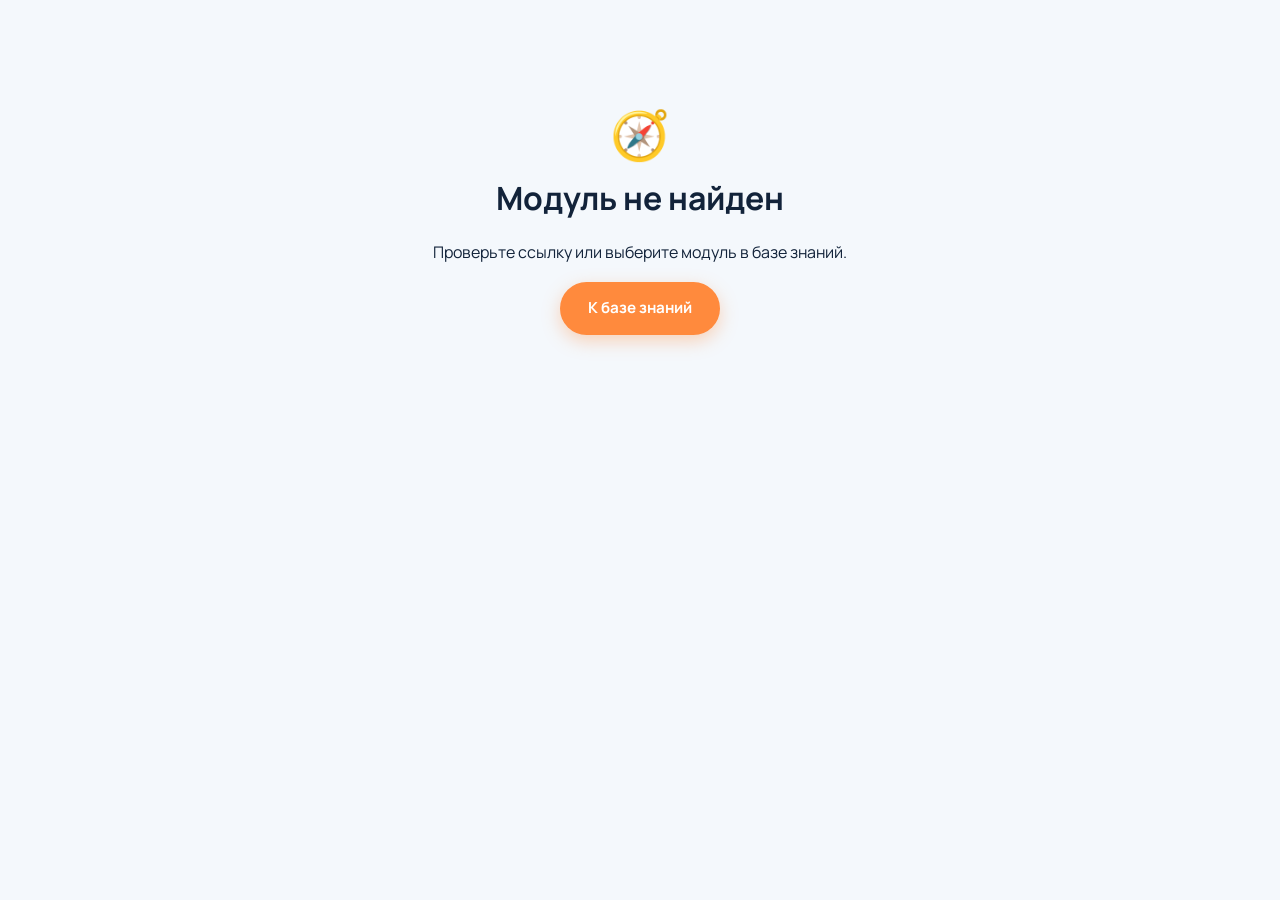
==== module.html @ a3aee99c "Страницы модулей: подробный материал + тесты самопроверки - Новая страница module.html — полный мате" ====
<!DOCTYPE html>
<html lang="ru">
<head>
  <meta charset="UTF-8" />
  <meta name="viewport" content="width=device-width, initial-scale=1.0" />
  <title>Модуль — SeaGuide</title>
  <link rel="icon" href="data:image/svg+xml,<svg xmlns='http://www.w3.org/2000/svg' viewBox='0 0 100 100'><text y='.9em' font-size='90'>⚓</text></svg>" />
  <link rel="preconnect" href="https://fonts.googleapis.com" />
  <link rel="preconnect" href="https://fonts.gstatic.com" crossorigin />
  <link href="https://fonts.googleapis.com/css2?family=Manrope:wght@400;500;600;700;800&display=swap" rel="stylesheet" />
  <link rel="stylesheet" href="css/style.css" />
</head>
<body class="page-module">

  <header class="site-header">
    <div class="container header-inner">
      <a class="logo" href="index.html" aria-label="SeaGuide — на главную">
        <span class="logo-mark">⚓</span>
        <span class="logo-text">Sea<span>Guide</span></span>
      </a>
      <a class="back-link" href="index.html#knowledge">← Все модули</a>
    </div>
  </header>

  <!-- ШАПКА МОДУЛЯ -->
  <section class="mod-hero" id="modHero">
    <div class="container">
      <nav class="crumbs" id="crumbs" aria-label="Хлебные крошки"></nav>
      <div class="mod-hero-inner">
        <span class="mod-hero-icon" id="modIcon" aria-hidden="true"></span>
        <div>
          <div class="mod-badges" id="modBadges"></div>
          <h1 id="modTitle"></h1>
          <p class="mod-goal" id="modGoal"></p>
          <p class="mod-desc" id="modDesc"></p>
        </div>
      </div>
    </div>
  </section>

  <!-- ТЕЛО -->
  <main class="container mod-main" id="modMain">
    <div class="dev-banner" id="devBanner" hidden>
      🚧 Полный материал по этому модулю готовится. Ниже — краткая версия.
      Краткий обзор всегда доступен в карточке модуля в <a href="index.html#knowledge">базе знаний</a>.
    </div>
    <div class="mod-content" id="modContent"></div>

    <!-- ТЕСТ САМОПРОВЕРКИ -->
    <section class="quiz" id="quizWrap" hidden>
      <div class="quiz-head">
        <h2>Проверьте себя</h2>
        <p>Ответьте на вопросы и сравните с правильными. Разбор — под каждым вопросом.</p>
      </div>
      <div id="quizBox"></div>
      <div class="quiz-result" id="quizResult" hidden>
        <span id="quizScore"></span>
        <button class="btn btn-primary" id="quizRetry">Пройти ещё раз</button>
      </div>
    </section>
  </main>

  <footer class="site-footer">
    <div class="container footer-inner">
      <p>© 2026 SeaGuide. Учись. Расти. Иди по курсу к цели.</p>
      <a href="index.html#knowledge">← Вернуться к базе знаний</a>
    </div>
  </footer>

  <script src="js/data.js"></script>
  <script src="js/module.js"></script>
</body>
</html>
---- css/style.css ----
/* =========================================================
   SeaGuide — образовательный портал для моряков
   ========================================================= */

:root {
  /* палитра: глубокий океан + акцент "маяк" */
  --ocean-950: #061426;
  --ocean-900: #0a1f38;
  --ocean-800: #10304f;
  --ocean-700: #17436b;
  --ocean-600: #215a8a;
  --ocean-100: #dcebf7;
  --bg: #f4f8fc;
  --bg-alt: #e9f1f9;
  --card: #ffffff;
  --ink: #12233a;
  --ink-soft: #4a617c;
  --line: #d4e2ef;
  --accent: #ff8a3d;
  --accent-dark: #e96f1b;
  --teal: #0e9aa7;
  --shadow-sm: 0 2px 8px rgba(10, 31, 56, 0.06);
  --shadow-md: 0 8px 28px rgba(10, 31, 56, 0.10);
  --radius: 14px;
  --radius-lg: 20px;
}

* { margin: 0; padding: 0; box-sizing: border-box; }

html { scroll-behavior: smooth; }

body {
  font-family: "Manrope", system-ui, -apple-system, "Segoe UI", sans-serif;
  color: var(--ink);
  background: var(--bg);
  line-height: 1.6;
  -webkit-font-smoothing: antialiased;
}

.container {
  width: min(1140px, 92%);
  margin-inline: auto;
}

/* ---------- кнопки ---------- */
.btn {
  display: inline-block;
  padding: 0.8rem 1.6rem;
  border-radius: 999px;
  font-weight: 700;
  font-size: 0.95rem;
  text-decoration: none;
  border: 2px solid transparent;
  cursor: pointer;
  transition: transform 0.15s ease, box-shadow 0.15s ease, background 0.15s ease;
}
.btn:active { transform: scale(0.97); }
.btn-primary {
  background: var(--accent);
  color: #fff;
  box-shadow: 0 6px 18px rgba(255, 138, 61, 0.35);
}
.btn-primary:hover { background: var(--accent-dark); }
.btn-ghost {
  border-color: rgba(255, 255, 255, 0.5);
  color: #fff;
}
.btn-ghost:hover { background: rgba(255, 255, 255, 0.12); }

/* ---------- шапка ---------- */
.site-header {
  position: sticky;
  top: 0;
  z-index: 50;
  background: rgba(6, 20, 38, 0.92);
  backdrop-filter: blur(10px);
  border-bottom: 1px solid rgba(255, 255, 255, 0.08);
}
.header-inner {
  display: flex;
  align-items: center;
  justify-content: space-between;
  gap: 1rem;
  padding: 0.8rem 0;
}
.logo {
  display: inline-flex;
  align-items: center;
  gap: 0.55rem;
  text-decoration: none;
  color: #fff;
  font-weight: 800;
  font-size: 1.25rem;
  letter-spacing: 0.02em;
}
.logo-mark {
  font-size: 1.5rem;
  filter: drop-shadow(0 2px 4px rgba(0,0,0,0.4));
}
.logo-text span { color: var(--accent); }

.main-nav { display: flex; gap: 1.6rem; }
.main-nav a {
  color: rgba(255, 255, 255, 0.85);
  text-decoration: none;
  font-weight: 600;
  font-size: 0.95rem;
  transition: color 0.15s;
}
.main-nav a:hover { color: var(--accent); }

.nav-toggle {
  display: none;
  flex-direction: column;
  gap: 5px;
  background: none;
  border: 0;
  cursor: pointer;
  padding: 6px;
}
.nav-toggle span {
  width: 24px; height: 2px;
  background: #fff;
  border-radius: 2px;
  transition: transform 0.25s, opacity 0.25s;
}
.nav-toggle[aria-expanded="true"] span:nth-child(1) { transform: translateY(7px) rotate(45deg); }
.nav-toggle[aria-expanded="true"] span:nth-child(2) { opacity: 0; }
.nav-toggle[aria-expanded="true"] span:nth-child(3) { transform: translateY(-7px) rotate(-45deg); }

/* ---------- hero ---------- */
.hero {
  position: relative;
  background:
    radial-gradient(1000px 500px at 85% -10%, rgba(33, 90, 138, 0.55), transparent 60%),
    linear-gradient(160deg, var(--ocean-950) 0%, var(--ocean-900) 55%, var(--ocean-800) 100%);
  color: #fff;
  padding: 6.5rem 0 7.5rem;
  overflow: hidden;
}
.hero-eyebrow {
  text-transform: uppercase;
  letter-spacing: 0.14em;
  font-size: 0.8rem;
  font-weight: 700;
  color: var(--accent);
  margin-bottom: 1rem;
}
.hero h1 {
  font-size: clamp(2.2rem, 5vw, 3.6rem);
  line-height: 1.12;
  font-weight: 800;
  max-width: 16ch;
}
.hero h1 .accent { color: var(--accent); }
.hero-lead {
  margin-top: 1.3rem;
  max-width: 56ch;
  font-size: 1.08rem;
  color: rgba(255, 255, 255, 0.82);
}
.hero-actions {
  margin-top: 2.2rem;
  display: flex;
  gap: 1rem;
  flex-wrap: wrap;
}
.hero-stats {
  margin-top: 3.5rem;
  display: flex;
  gap: 3rem;
  flex-wrap: wrap;
}
.stat { display: flex; flex-direction: column; }
.stat-num {
  font-size: 2.4rem;
  font-weight: 800;
  color: var(--accent);
}
.stat-label {
  text-transform: uppercase;
  letter-spacing: 0.08em;
  font-size: 0.78rem;
  color: rgba(255, 255, 255, 0.65);
}
.hero-wave {
  position: absolute;
  left: 0; right: 0; bottom: -1px;
  width: 100%;
  height: 90px;
}
.hero-wave path { fill: var(--bg); }

/* ---------- секции ---------- */
.section { padding: 5rem 0; }
.section-alt { background: var(--bg-alt); }
.section-head {
  max-width: 70ch;
  margin-bottom: 2.5rem;
}
.section-head h2 {
  font-size: clamp(1.7rem, 3.4vw, 2.4rem);
  font-weight: 800;
  line-height: 1.2;
}
.section-head p { margin-top: 0.7rem; color: var(--ink-soft); }

/* ---------- карточки профессий ---------- */
.profession-grid {
  display: grid;
  grid-template-columns: repeat(auto-fit, minmax(240px, 1fr));
  gap: 1.25rem;
}
.profession-card {
  position: relative;
  display: flex;
  flex-direction: column;
  gap: 0.6rem;
  background: var(--card);
  border: 2px solid var(--line);
  border-radius: var(--radius-lg);
  padding: 1.6rem;
  cursor: pointer;
  text-align: left;
  font: inherit;
  color: inherit;
  box-shadow: var(--shadow-sm);
  transition: transform 0.18s ease, border-color 0.18s ease, box-shadow 0.18s ease;
}
.profession-card:hover {
  transform: translateY(-4px);
  box-shadow: var(--shadow-md);
  border-color: var(--ocean-600);
}
.profession-card.is-selected {
  border-color: var(--accent);
  box-shadow: 0 0 0 3px rgba(255, 138, 61, 0.25), var(--shadow-md);
}
.profession-icon {
  width: 54px; height: 54px;
  display: grid;
  place-items: center;
  font-size: 1.8rem;
  border-radius: 14px;
  background: var(--ocean-100);
}
.profession-card h3 { font-size: 1.15rem; font-weight: 800; }
.profession-card p { color: var(--ink-soft); font-size: 0.92rem; }
.profession-tag {
  margin-top: auto;
  display: inline-flex;
  align-items: center;
  gap: 0.4rem;
  font-size: 0.8rem;
  font-weight: 700;
  color: var(--ocean-700);
  padding-top: 0.6rem;
}
.profession-tag .check {
  width: 18px; height: 18px;
  border-radius: 50%;
  background: var(--accent);
  color: #fff;
  display: grid;
  place-items: center;
  font-size: 0.7rem;
  opacity: 0;
  transform: scale(0.5);
  transition: opacity 0.15s, transform 0.15s;
}
.profession-card.is-selected .check { opacity: 1; transform: scale(1); }
.profession-card.is-selected .profession-tag { color: var(--accent-dark); }

/* ---------- фильтры ---------- */
.filters {
  display: flex;
  flex-wrap: wrap;
  gap: 1rem;
  align-items: center;
  margin-bottom: 1.2rem;
}
.pill-group { display: flex; gap: 0.4rem; flex-wrap: wrap; }
.pill {
  border: 1.5px solid var(--line);
  background: var(--card);
  color: var(--ink-soft);
  padding: 0.45rem 1rem;
  border-radius: 999px;
  font: inherit;
  font-size: 0.88rem;
  font-weight: 600;
  cursor: pointer;
  transition: all 0.15s;
}
.pill:hover { border-color: var(--ocean-600); color: var(--ocean-700); }
.pill.is-active {
  background: var(--ocean-800);
  border-color: var(--ocean-800);
  color: #fff;
}
.search-wrap { flex: 1; min-width: 220px; }
.search-input {
  width: 100%;
  padding: 0.7rem 1.1rem;
  border: 1.5px solid var(--line);
  border-radius: 999px;
  font: inherit;
  font-size: 0.95rem;
  background: var(--card);
  transition: border-color 0.15s, box-shadow 0.15s;
}
.search-input:focus {
  outline: none;
  border-color: var(--ocean-600);
  box-shadow: 0 0 0 3px rgba(33, 90, 138, 0.15);
}
.result-count {
  color: var(--ink-soft);
  font-size: 0.9rem;
  margin-bottom: 1.2rem;
  min-height: 1.3em;
}

/* ---------- сетка модулей ---------- */
.module-grid {
  display: grid;
  grid-template-columns: repeat(auto-fill, minmax(290px, 1fr));
  gap: 1.25rem;
}
.module-card {
  display: flex;
  flex-direction: column;
  gap: 0.7rem;
  background: var(--card);
  border: 1px solid var(--line);
  border-radius: var(--radius-lg);
  padding: 1.4rem;
  cursor: pointer;
  text-align: left;
  font: inherit;
  color: inherit;
  box-shadow: var(--shadow-sm);
  transition: transform 0.18s ease, box-shadow 0.18s ease, border-color 0.18s;
}
.module-card:hover {
  transform: translateY(-4px);
  box-shadow: var(--shadow-md);
  border-color: var(--ocean-600);
}
.module-top {
  display: flex;
  justify-content: space-between;
  align-items: flex-start;
  gap: 0.8rem;
}
.module-icon { font-size: 2rem; }
.module-meta { display: flex; gap: 0.4rem; flex-wrap: wrap; justify-content: flex-end; }
.badge {
  font-size: 0.72rem;
  font-weight: 700;
  padding: 0.22rem 0.65rem;
  border-radius: 999px;
  white-space: nowrap;
}
.badge-prof { background: var(--ocean-100); color: var(--ocean-700); }
.badge-level-basic { background: #e3f4ec; color: #14683e; }
.badge-level-mid { background: #fdf1de; color: #8a5a12; }
.badge-level-advanced { background: #fde4e0; color: #a33421; }
.module-card h3 { font-size: 1.08rem; font-weight: 800; line-height: 1.3; }
.module-card p { color: var(--ink-soft); font-size: 0.9rem; }
.module-topics-preview {
  display: flex;
  flex-wrap: wrap;
  gap: 0.35rem;
}
.module-topics-preview span {
  font-size: 0.75rem;
  color: var(--ink-soft);
  background: var(--bg-alt);
  border-radius: 999px;
  padding: 0.2rem 0.65rem;
}
.module-topics-preview span.more {
  background: transparent;
  border: 1px dashed var(--line);
  font-weight: 600;
}
.module-open {
  margin-top: auto;
  padding-top: 0.4rem;
  font-size: 0.85rem;
  font-weight: 700;
  color: var(--accent-dark);
}

/* ---------- пустое состояние ---------- */
.empty-state {
  text-align: center;
  padding: 3.5rem 1rem;
  background: var(--card);
  border: 1.5px dashed var(--line);
  border-radius: var(--radius-lg);
}
.empty-icon { font-size: 3rem; display: block; margin-bottom: 1rem; }
.empty-state h3 { font-size: 1.2rem; margin-bottom: 0.4rem; }
.empty-state p { color: var(--ink-soft); margin-bottom: 1.4rem; }

/* ---------- аудитория ---------- */
.audience-grid {
  display: grid;
  grid-template-columns: repeat(auto-fit, minmax(260px, 1fr));
  gap: 1.25rem;
}
.audience-card {
  background: var(--card);
  border: 1px solid var(--line);
  border-radius: var(--radius-lg);
  padding: 1.8rem;
  box-shadow: var(--shadow-sm);
}
.audience-icon {
  width: 56px; height: 56px;
  display: grid;
  place-items: center;
  font-size: 1.9rem;
  border-radius: 50%;
  background: var(--ocean-100);
  margin-bottom: 1rem;
}
.audience-card h3 { font-size: 1.2rem; font-weight: 800; margin-bottom: 0.5rem; }
.audience-card p { color: var(--ink-soft); font-size: 0.94rem; }

/* ---------- о портале ---------- */
.about-grid {
  display: grid;
  grid-template-columns: 1.1fr 1fr;
  gap: 3rem;
  align-items: start;
}
.about-grid h2 { font-size: clamp(1.7rem, 3vw, 2.2rem); font-weight: 800; margin-bottom: 1rem; }
.about-grid > div > p { color: var(--ink-soft); margin-bottom: 1rem; }
.feature-list {
  list-style: none;
  display: grid;
  gap: 0.9rem;
}
.feature-list li {
  position: relative;
  padding: 0.9rem 1rem 0.9rem 2.6rem;
  background: var(--card);
  border: 1px solid var(--line);
  border-radius: var(--radius);
  font-size: 0.95rem;
  box-shadow: var(--shadow-sm);
}
.feature-list li::before {
  content: "⚓";
  position: absolute;
  left: 0.9rem;
  top: 50%;
  transform: translateY(-50%);
  font-size: 1.1rem;
}
.feature-list strong { color: var(--ocean-800); }

/* ---------- подвал ---------- */
.site-footer {
  background: var(--ocean-950);
  color: rgba(255, 255, 255, 0.7);
  padding: 2.5rem 0;
}
.footer-inner {
  display: flex;
  flex-direction: column;
  align-items: center;
  gap: 1rem;
  text-align: center;
  font-size: 0.9rem;
}

/* ---------- модальное окно ---------- */
.modal { position: fixed; inset: 0; z-index: 100; display: grid; place-items: center; padding: 1rem; }
.modal[hidden] { display: none; }
.modal-backdrop {
  position: absolute;
  inset: 0;
  background: rgba(6, 20, 38, 0.6);
  backdrop-filter: blur(4px);
}
.modal-card {
  position: relative;
  width: min(620px, 100%);
  max-height: 85vh;
  overflow-y: auto;
  background: var(--card);
  border-radius: var(--radius-lg);
  padding: 2rem;
  box-shadow: 0 24px 60px rgba(6, 20, 38, 0.35);
  animation: modalIn 0.22s ease;
}
@keyframes modalIn {
  from { opacity: 0; transform: translateY(14px) scale(0.98); }
  to { opacity: 1; transform: none; }
}
.modal-close {
  position: absolute;
  top: 0.9rem; right: 1.1rem;
  background: none;
  border: 0;
  font-size: 1.9rem;
  line-height: 1;
  color: var(--ink-soft);
  cursor: pointer;
}
.modal-close:hover { color: var(--ink); }
.modal-badges { display: flex; gap: 0.4rem; flex-wrap: wrap; margin-bottom: 0.9rem; }
.modal-card h3 { font-size: 1.4rem; font-weight: 800; margin-bottom: 0.6rem; }
.modal-desc { color: var(--ink-soft); margin-bottom: 1.2rem; }
/* ---------- учебный контент модуля ---------- */
.modal-content { margin-top: 0.4rem; }
.mod-sec { margin-bottom: 1.4rem; }
.mod-sec h4 {
  font-size: 1.02rem;
  font-weight: 800;
  color: var(--ocean-800);
  margin-bottom: 0.5rem;
}
.mod-sec p { font-size: 0.95rem; color: var(--ink-soft); margin-bottom: 0.5rem; }
.mod-sec ul { list-style: none; display: grid; gap: 0.45rem; }
.mod-sec li {
  position: relative;
  padding-left: 1.5rem;
  font-size: 0.93rem;
  color: var(--ink-soft);
}
.mod-sec li::before {
  content: "▸";
  position: absolute;
  left: 0.25rem;
  color: var(--accent);
  font-weight: 800;
}
.mod-tip {
  display: flex;
  gap: 0.6rem;
  align-items: flex-start;
  background: #fff7ef;
  border: 1px solid #ffd9b8;
  border-radius: var(--radius);
  padding: 0.8rem 1rem;
  margin-top: 0.6rem;
}
.mod-tip span { font-size: 1.1rem; line-height: 1.4; }
.mod-tip p { font-size: 0.9rem; color: #7a4a17; margin: 0; }

/* ---------- базовые курсы ---------- */
.courses-tabs { display: flex; gap: 0.5rem; margin-bottom: 1.2rem; }
.courses-tab {
  border: 1.5px solid var(--line);
  background: var(--card);
  color: var(--ink-soft);
  padding: 0.55rem 1.3rem;
  border-radius: 999px;
  font: inherit;
  font-size: 0.95rem;
  font-weight: 700;
  cursor: pointer;
  transition: all 0.15s;
}
.courses-tab:hover { border-color: var(--ocean-600); color: var(--ocean-700); }
.courses-tab.is-active {
  background: var(--accent);
  border-color: var(--accent);
  color: #fff;
  box-shadow: 0 4px 14px rgba(255, 138, 61, 0.3);
}
.courses-intro {
  color: var(--ink-soft);
  max-width: 70ch;
  margin-bottom: 1.6rem;
}
.course-step {
  display: flex;
  gap: 1rem;
  align-items: flex-start;
  background: var(--card);
  border: 1px solid var(--line);
  border-radius: var(--radius-lg);
  padding: 1.1rem 1.3rem;
  margin-bottom: 0.8rem;
  cursor: pointer;
  text-align: left;
  font: inherit;
  color: inherit;
  width: 100%;
  transition: transform 0.15s ease, border-color 0.15s, box-shadow 0.15s;
}
.course-step:hover {
  transform: translateX(4px);
  border-color: var(--ocean-600);
  box-shadow: var(--shadow-sm);
}
.course-num {
  flex-shrink: 0;
  width: 38px; height: 38px;
  display: grid;
  place-items: center;
  border-radius: 50%;
  background: var(--ocean-800);
  color: #fff;
  font-weight: 800;
}
.course-step:hover .course-num { background: var(--accent); }
.course-body { flex: 1; }
.course-body h3 { font-size: 1.02rem; font-weight: 800; }
.course-body p { color: var(--ink-soft); font-size: 0.88rem; }
.course-go {
  flex-shrink: 0;
  align-self: center;
  font-size: 1.3rem;
  color: var(--accent-dark);
  font-weight: 800;
}

/* ---------- страница модуля ---------- */
.back-link {
  color: rgba(255, 255, 255, 0.8);
  text-decoration: none;
  font-weight: 700;
  font-size: 0.92rem;
  transition: color 0.15s;
}
.back-link:hover { color: var(--accent); }

.mod-hero {
  background:
    radial-gradient(800px 400px at 90% -20%, rgba(33, 90, 138, 0.5), transparent 60%),
    linear-gradient(160deg, var(--ocean-950) 0%, var(--ocean-900) 100%);
  color: #fff;
  padding: 2.2rem 0 2.8rem;
}
.crumbs {
  display: flex;
  flex-wrap: wrap;
  gap: 0.5rem;
  font-size: 0.85rem;
  color: rgba(255, 255, 255, 0.55);
  margin-bottom: 1.6rem;
}
.crumbs a { color: rgba(255, 255, 255, 0.75); text-decoration: none; }
.crumbs a:hover { color: var(--accent); }
.crumbs .crumb-current { color: #fff; font-weight: 600; }

.mod-hero-inner {
  display: flex;
  gap: 1.4rem;
  align-items: flex-start;
}
.mod-hero-icon {
  flex-shrink: 0;
  width: 72px; height: 72px;
  display: grid;
  place-items: center;
  font-size: 2.4rem;
  border-radius: 18px;
  background: rgba(255, 255, 255, 0.1);
  border: 1px solid rgba(255, 255, 255, 0.15);
}
.mod-hero-inner h1 {
  font-size: clamp(1.6rem, 4vw, 2.4rem);
  font-weight: 800;
  line-height: 1.15;
  margin: 0.5rem 0 0.4rem;
}
.mod-goal {
  color: var(--accent);
  font-weight: 700;
  font-size: 0.98rem;
  margin-bottom: 0.4rem;
}
.mod-hero .mod-desc {
  color: rgba(255, 255, 255, 0.75);
  max-width: 70ch;
}
.mod-hero .mod-badges { margin-bottom: 0; }

.mod-main { padding: 2.5rem 0 4rem; }

.dev-banner {
  background: #fff7ef;
  border: 1.5px solid #ffd9b8;
  border-radius: var(--radius);
  padding: 1rem 1.3rem;
  margin-bottom: 1.8rem;
  font-size: 0.95rem;
  color: #7a4a17;
}
.dev-banner a { color: var(--accent-dark); font-weight: 700; }

/* контент модуля (страница) */
.page-module .mod-sec {
  margin-bottom: 2rem;
  scroll-margin-top: 90px;
}
.page-module .mod-sec h3 {
  font-size: 1.3rem;
  font-weight: 800;
  color: var(--ocean-800);
  margin-bottom: 0.7rem;
  padding-bottom: 0.4rem;
  border-bottom: 2px solid var(--line);
}
.page-module .mod-sec p { font-size: 1rem; color: var(--ink-soft); margin-bottom: 0.7rem; }
.page-module .mod-sec li { font-size: 0.98rem; }
.page-module .mod-tip {
  background: var(--ocean-100);
  border-color: #b7d4ea;
}
.page-module .mod-tip p { color: var(--ocean-800); }

/* ---------- тест самопроверки ---------- */
.quiz {
  margin-top: 3rem;
  padding-top: 2rem;
  border-top: 2px dashed var(--line);
}
.quiz-head h2 { font-size: 1.5rem; font-weight: 800; margin-bottom: 0.3rem; }
.quiz-head p { color: var(--ink-soft); margin-bottom: 1.4rem; }
.quiz-q {
  background: var(--card);
  border: 1.5px solid var(--line);
  border-radius: var(--radius-lg);
  padding: 1.3rem;
  margin-bottom: 1rem;
}
.quiz-q-text { font-weight: 700; margin-bottom: 0.9rem; display: flex; gap: 0.6rem; }
.quiz-num {
  flex-shrink: 0;
  width: 26px; height: 26px;
  display: grid;
  place-items: center;
  border-radius: 50%;
  background: var(--ocean-800);
  color: #fff;
  font-size: 0.85rem;
}
.quiz-opts { display: grid; gap: 0.5rem; }
.quiz-opt {
  display: flex;
  gap: 0.6rem;
  align-items: flex-start;
  border: 1.5px solid var(--line);
  border-radius: var(--radius);
  padding: 0.65rem 0.9rem;
  cursor: pointer;
  transition: border-color 0.15s, background 0.15s;
}
.quiz-opt:hover { border-color: var(--ocean-600); }
.quiz-opt input { margin-top: 0.25rem; accent-color: var(--accent); }
.quiz-opt-text { font-size: 0.95rem; color: var(--ink-soft); }
.quiz-opt-correct {
  border-color: #14683e;
  background: #e3f4ec;
}
.quiz-opt-correct .quiz-opt-text { color: #14683e; font-weight: 600; }
.quiz-opt-wrong {
  border-color: #a33421;
  background: #fde4e0;
}
.quiz-opt-wrong .quiz-opt-text { color: #a33421; }
.quiz-q-unanswered { border-color: #d9a441; background: #fdf6e7; }
.quiz-explain {
  display: flex;
  gap: 0.5rem;
  margin-top: 0.8rem;
  font-size: 0.9rem;
  color: var(--ink-soft);
  background: var(--bg-alt);
  border-radius: var(--radius);
  padding: 0.7rem 0.9rem;
}
.quiz-mark { font-size: 1rem; }
#quizCheck { margin-top: 0.5rem; }
.quiz-result {
  margin-top: 1.2rem;
  display: flex;
  flex-wrap: wrap;
  align-items: center;
  gap: 1.2rem;
  background: var(--card);
  border: 2px solid var(--ocean-800);
  border-radius: var(--radius-lg);
  padding: 1.2rem 1.5rem;
}
.quiz-result strong { font-size: 1.3rem; color: var(--ocean-800); }
.quiz-result span { display: block; color: var(--ink-soft); margin-top: 0.2rem; }

/* ---------- CTA «подробный материал» в модалке ---------- */
.modal-cta {
  display: flex;
  align-items: center;
  gap: 0.9rem;
  margin-top: 1.6rem;
  padding: 1rem 1.2rem;
  border-radius: var(--radius);
  background: linear-gradient(135deg, var(--ocean-800), var(--ocean-900));
  color: #fff;
  text-decoration: none;
  transition: transform 0.15s ease, box-shadow 0.15s ease;
}
.modal-cta:hover {
  transform: translateY(-2px);
  box-shadow: 0 10px 24px rgba(10, 31, 56, 0.3);
}
.cta-icon { font-size: 1.8rem; }
.cta-text { flex: 1; display: flex; flex-direction: column; }
.cta-text strong { font-size: 1.02rem; }
.cta-text small { color: rgba(255, 255, 255, 0.7); font-size: 0.8rem; }
.cta-arrow { font-size: 1.4rem; font-weight: 800; color: var(--accent); }

/* ---------- адаптив ---------- */
@media (max-width: 760px) {
  .main-nav {
    position: absolute;
    top: 100%;
    left: 0; right: 0;
    flex-direction: column;
    gap: 0;
    background: var(--ocean-950);
    border-bottom: 1px solid rgba(255,255,255,0.1);
    max-height: 0;
    overflow: hidden;
    transition: max-height 0.3s ease;
  }
  .main-nav.is-open { max-height: 320px; }
  .main-nav a { padding: 1rem 5%; }
  .nav-toggle { display: flex; }

  .hero { padding: 4.5rem 0 6rem; }
  .hero-stats { gap: 1.8rem; }
  .section { padding: 3.5rem 0; }
  .about-grid { grid-template-columns: 1fr; gap: 2rem; }
}

/* ---------- reduced motion ---------- */
@media (prefers-reduced-motion: reduce) {
  html { scroll-behavior: auto; }
  *, *::before, *::after { transition: none !important; animation: none !important; }
}
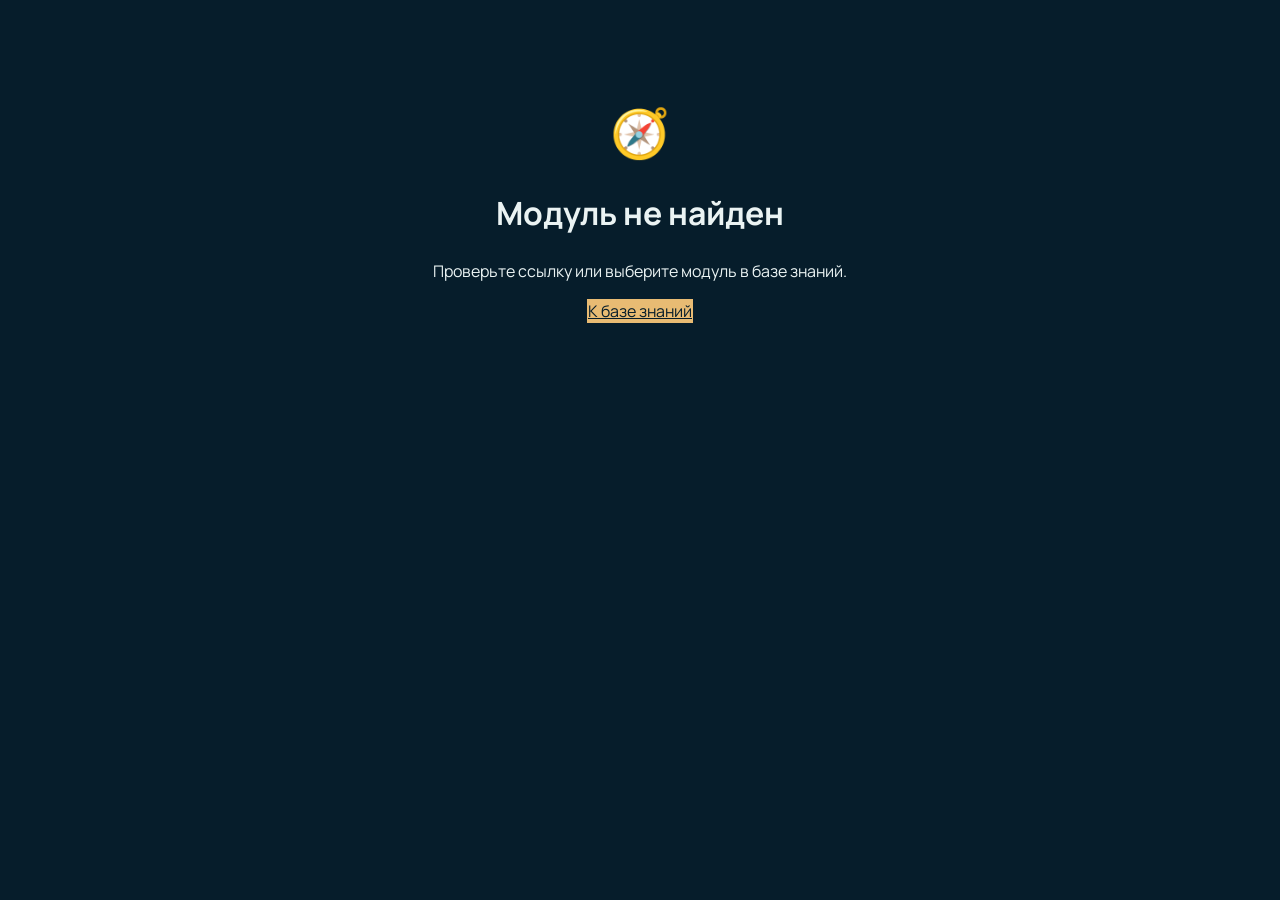
==== commit c87351e4: "feat: launch interactive maritime training vessel Replace the static portal landing page with an int" ====
--- a/module.html
+++ b/module.html
@@ -68,6 +68,7 @@
   </footer>
 
   <script src="js/data.js"></script>
+  <script src="js/crew.js"></script>
   <script src="js/module.js"></script>
 </body>
 </html>
--- a/css/style.css
+++ b/css/style.css
@@ -1,849 +1,282 @@
-/* =========================================================
-   SeaGuide — образовательный портал для моряков
-   ========================================================= */
-
+/* SeaGuide · interactive vessel */
 :root {
-  /* палитра: глубокий океан + акцент "маяк" */
-  --ocean-950: #061426;
-  --ocean-900: #0a1f38;
-  --ocean-800: #10304f;
-  --ocean-700: #17436b;
-  --ocean-600: #215a8a;
-  --ocean-100: #dcebf7;
-  --bg: #f4f8fc;
-  --bg-alt: #e9f1f9;
-  --card: #ffffff;
-  --ink: #12233a;
-  --ink-soft: #4a617c;
-  --line: #d4e2ef;
-  --accent: #ff8a3d;
-  --accent-dark: #e96f1b;
-  --teal: #0e9aa7;
-  --shadow-sm: 0 2px 8px rgba(10, 31, 56, 0.06);
-  --shadow-md: 0 8px 28px rgba(10, 31, 56, 0.10);
-  --radius: 14px;
-  --radius-lg: 20px;
-}
-
-* { margin: 0; padding: 0; box-sizing: border-box; }
-
-html { scroll-behavior: smooth; }
-
-body {
-  font-family: "Manrope", system-ui, -apple-system, "Segoe UI", sans-serif;
-  color: var(--ink);
-  background: var(--bg);
-  line-height: 1.6;
-  -webkit-font-smoothing: antialiased;
-}
-
-.container {
-  width: min(1140px, 92%);
-  margin-inline: auto;
-}
-
-/* ---------- кнопки ---------- */
-.btn {
-  display: inline-block;
-  padding: 0.8rem 1.6rem;
-  border-radius: 999px;
-  font-weight: 700;
-  font-size: 0.95rem;
-  text-decoration: none;
-  border: 2px solid transparent;
-  cursor: pointer;
-  transition: transform 0.15s ease, box-shadow 0.15s ease, background 0.15s ease;
-}
-.btn:active { transform: scale(0.97); }
-.btn-primary {
-  background: var(--accent);
-  color: #fff;
-  box-shadow: 0 6px 18px rgba(255, 138, 61, 0.35);
-}
-.btn-primary:hover { background: var(--accent-dark); }
-.btn-ghost {
-  border-color: rgba(255, 255, 255, 0.5);
-  color: #fff;
-}
-.btn-ghost:hover { background: rgba(255, 255, 255, 0.12); }
-
-/* ---------- шапка ---------- */
-.site-header {
-  position: sticky;
-  top: 0;
-  z-index: 50;
-  background: rgba(6, 20, 38, 0.92);
-  backdrop-filter: blur(10px);
-  border-bottom: 1px solid rgba(255, 255, 255, 0.08);
-}
-.header-inner {
-  display: flex;
-  align-items: center;
-  justify-content: space-between;
-  gap: 1rem;
-  padding: 0.8rem 0;
-}
-.logo {
-  display: inline-flex;
-  align-items: center;
-  gap: 0.55rem;
-  text-decoration: none;
-  color: #fff;
-  font-weight: 800;
-  font-size: 1.25rem;
-  letter-spacing: 0.02em;
-}
-.logo-mark {
-  font-size: 1.5rem;
-  filter: drop-shadow(0 2px 4px rgba(0,0,0,0.4));
-}
-.logo-text span { color: var(--accent); }
-
-.main-nav { display: flex; gap: 1.6rem; }
-.main-nav a {
-  color: rgba(255, 255, 255, 0.85);
-  text-decoration: none;
-  font-weight: 600;
-  font-size: 0.95rem;
-  transition: color 0.15s;
-}
-.main-nav a:hover { color: var(--accent); }
-
-.nav-toggle {
-  display: none;
-  flex-direction: column;
-  gap: 5px;
-  background: none;
-  border: 0;
-  cursor: pointer;
-  padding: 6px;
-}
-.nav-toggle span {
-  width: 24px; height: 2px;
-  background: #fff;
-  border-radius: 2px;
-  transition: transform 0.25s, opacity 0.25s;
-}
-.nav-toggle[aria-expanded="true"] span:nth-child(1) { transform: translateY(7px) rotate(45deg); }
-.nav-toggle[aria-expanded="true"] span:nth-child(2) { opacity: 0; }
-.nav-toggle[aria-expanded="true"] span:nth-child(3) { transform: translateY(-7px) rotate(-45deg); }
-
-/* ---------- hero ---------- */
-.hero {
-  position: relative;
-  background:
-    radial-gradient(1000px 500px at 85% -10%, rgba(33, 90, 138, 0.55), transparent 60%),
-    linear-gradient(160deg, var(--ocean-950) 0%, var(--ocean-900) 55%, var(--ocean-800) 100%);
-  color: #fff;
-  padding: 6.5rem 0 7.5rem;
-  overflow: hidden;
-}
-.hero-eyebrow {
-  text-transform: uppercase;
-  letter-spacing: 0.14em;
-  font-size: 0.8rem;
-  font-weight: 700;
-  color: var(--accent);
-  margin-bottom: 1rem;
-}
-.hero h1 {
-  font-size: clamp(2.2rem, 5vw, 3.6rem);
-  line-height: 1.12;
-  font-weight: 800;
-  max-width: 16ch;
-}
-.hero h1 .accent { color: var(--accent); }
-.hero-lead {
-  margin-top: 1.3rem;
-  max-width: 56ch;
-  font-size: 1.08rem;
-  color: rgba(255, 255, 255, 0.82);
-}
-.hero-actions {
-  margin-top: 2.2rem;
-  display: flex;
-  gap: 1rem;
-  flex-wrap: wrap;
-}
-.hero-stats {
-  margin-top: 3.5rem;
-  display: flex;
-  gap: 3rem;
-  flex-wrap: wrap;
-}
-.stat { display: flex; flex-direction: column; }
-.stat-num {
-  font-size: 2.4rem;
-  font-weight: 800;
-  color: var(--accent);
-}
-.stat-label {
-  text-transform: uppercase;
-  letter-spacing: 0.08em;
-  font-size: 0.78rem;
-  color: rgba(255, 255, 255, 0.65);
-}
-.hero-wave {
-  position: absolute;
-  left: 0; right: 0; bottom: -1px;
-  width: 100%;
-  height: 90px;
-}
-.hero-wave path { fill: var(--bg); }
-
-/* ---------- секции ---------- */
-.section { padding: 5rem 0; }
-.section-alt { background: var(--bg-alt); }
-.section-head {
-  max-width: 70ch;
-  margin-bottom: 2.5rem;
-}
-.section-head h2 {
-  font-size: clamp(1.7rem, 3.4vw, 2.4rem);
-  font-weight: 800;
-  line-height: 1.2;
-}
-.section-head p { margin-top: 0.7rem; color: var(--ink-soft); }
-
-/* ---------- карточки профессий ---------- */
-.profession-grid {
-  display: grid;
-  grid-template-columns: repeat(auto-fit, minmax(240px, 1fr));
-  gap: 1.25rem;
-}
-.profession-card {
-  position: relative;
-  display: flex;
-  flex-direction: column;
-  gap: 0.6rem;
-  background: var(--card);
-  border: 2px solid var(--line);
-  border-radius: var(--radius-lg);
-  padding: 1.6rem;
-  cursor: pointer;
-  text-align: left;
-  font: inherit;
-  color: inherit;
-  box-shadow: var(--shadow-sm);
-  transition: transform 0.18s ease, border-color 0.18s ease, box-shadow 0.18s ease;
-}
-.profession-card:hover {
-  transform: translateY(-4px);
-  box-shadow: var(--shadow-md);
-  border-color: var(--ocean-600);
-}
-.profession-card.is-selected {
-  border-color: var(--accent);
-  box-shadow: 0 0 0 3px rgba(255, 138, 61, 0.25), var(--shadow-md);
-}
-.profession-icon {
-  width: 54px; height: 54px;
-  display: grid;
-  place-items: center;
-  font-size: 1.8rem;
-  border-radius: 14px;
-  background: var(--ocean-100);
-}
-.profession-card h3 { font-size: 1.15rem; font-weight: 800; }
-.profession-card p { color: var(--ink-soft); font-size: 0.92rem; }
-.profession-tag {
-  margin-top: auto;
-  display: inline-flex;
-  align-items: center;
-  gap: 0.4rem;
-  font-size: 0.8rem;
-  font-weight: 700;
-  color: var(--ocean-700);
-  padding-top: 0.6rem;
-}
-.profession-tag .check {
-  width: 18px; height: 18px;
-  border-radius: 50%;
-  background: var(--accent);
-  color: #fff;
-  display: grid;
-  place-items: center;
-  font-size: 0.7rem;
-  opacity: 0;
-  transform: scale(0.5);
-  transition: opacity 0.15s, transform 0.15s;
-}
-.profession-card.is-selected .check { opacity: 1; transform: scale(1); }
-.profession-card.is-selected .profession-tag { color: var(--accent-dark); }
-
-/* ---------- фильтры ---------- */
-.filters {
-  display: flex;
-  flex-wrap: wrap;
-  gap: 1rem;
-  align-items: center;
-  margin-bottom: 1.2rem;
-}
-.pill-group { display: flex; gap: 0.4rem; flex-wrap: wrap; }
-.pill {
-  border: 1.5px solid var(--line);
-  background: var(--card);
-  color: var(--ink-soft);
-  padding: 0.45rem 1rem;
-  border-radius: 999px;
-  font: inherit;
-  font-size: 0.88rem;
-  font-weight: 600;
-  cursor: pointer;
-  transition: all 0.15s;
-}
-.pill:hover { border-color: var(--ocean-600); color: var(--ocean-700); }
-.pill.is-active {
-  background: var(--ocean-800);
-  border-color: var(--ocean-800);
-  color: #fff;
-}
-.search-wrap { flex: 1; min-width: 220px; }
-.search-input {
-  width: 100%;
-  padding: 0.7rem 1.1rem;
-  border: 1.5px solid var(--line);
-  border-radius: 999px;
-  font: inherit;
-  font-size: 0.95rem;
-  background: var(--card);
-  transition: border-color 0.15s, box-shadow 0.15s;
-}
-.search-input:focus {
-  outline: none;
-  border-color: var(--ocean-600);
-  box-shadow: 0 0 0 3px rgba(33, 90, 138, 0.15);
-}
-.result-count {
-  color: var(--ink-soft);
-  font-size: 0.9rem;
-  margin-bottom: 1.2rem;
-  min-height: 1.3em;
-}
-
-/* ---------- сетка модулей ---------- */
-.module-grid {
-  display: grid;
-  grid-template-columns: repeat(auto-fill, minmax(290px, 1fr));
-  gap: 1.25rem;
-}
-.module-card {
-  display: flex;
-  flex-direction: column;
-  gap: 0.7rem;
-  background: var(--card);
-  border: 1px solid var(--line);
-  border-radius: var(--radius-lg);
-  padding: 1.4rem;
-  cursor: pointer;
-  text-align: left;
-  font: inherit;
-  color: inherit;
-  box-shadow: var(--shadow-sm);
-  transition: transform 0.18s ease, box-shadow 0.18s ease, border-color 0.18s;
-}
-.module-card:hover {
-  transform: translateY(-4px);
-  box-shadow: var(--shadow-md);
-  border-color: var(--ocean-600);
-}
-.module-top {
-  display: flex;
-  justify-content: space-between;
-  align-items: flex-start;
-  gap: 0.8rem;
-}
-.module-icon { font-size: 2rem; }
-.module-meta { display: flex; gap: 0.4rem; flex-wrap: wrap; justify-content: flex-end; }
-.badge {
-  font-size: 0.72rem;
-  font-weight: 700;
-  padding: 0.22rem 0.65rem;
-  border-radius: 999px;
-  white-space: nowrap;
-}
-.badge-prof { background: var(--ocean-100); color: var(--ocean-700); }
-.badge-level-basic { background: #e3f4ec; color: #14683e; }
-.badge-level-mid { background: #fdf1de; color: #8a5a12; }
-.badge-level-advanced { background: #fde4e0; color: #a33421; }
-.module-card h3 { font-size: 1.08rem; font-weight: 800; line-height: 1.3; }
-.module-card p { color: var(--ink-soft); font-size: 0.9rem; }
-.module-topics-preview {
-  display: flex;
-  flex-wrap: wrap;
-  gap: 0.35rem;
-}
-.module-topics-preview span {
-  font-size: 0.75rem;
-  color: var(--ink-soft);
-  background: var(--bg-alt);
-  border-radius: 999px;
-  padding: 0.2rem 0.65rem;
-}
-.module-topics-preview span.more {
-  background: transparent;
-  border: 1px dashed var(--line);
-  font-weight: 600;
-}
-.module-open {
-  margin-top: auto;
-  padding-top: 0.4rem;
-  font-size: 0.85rem;
-  font-weight: 700;
-  color: var(--accent-dark);
-}
-
-/* ---------- пустое состояние ---------- */
-.empty-state {
-  text-align: center;
-  padding: 3.5rem 1rem;
-  background: var(--card);
-  border: 1.5px dashed var(--line);
-  border-radius: var(--radius-lg);
-}
-.empty-icon { font-size: 3rem; display: block; margin-bottom: 1rem; }
-.empty-state h3 { font-size: 1.2rem; margin-bottom: 0.4rem; }
-.empty-state p { color: var(--ink-soft); margin-bottom: 1.4rem; }
-
-/* ---------- аудитория ---------- */
-.audience-grid {
-  display: grid;
-  grid-template-columns: repeat(auto-fit, minmax(260px, 1fr));
-  gap: 1.25rem;
-}
-.audience-card {
-  background: var(--card);
-  border: 1px solid var(--line);
-  border-radius: var(--radius-lg);
-  padding: 1.8rem;
-  box-shadow: var(--shadow-sm);
-}
-.audience-icon {
-  width: 56px; height: 56px;
-  display: grid;
-  place-items: center;
-  font-size: 1.9rem;
-  border-radius: 50%;
-  background: var(--ocean-100);
-  margin-bottom: 1rem;
-}
-.audience-card h3 { font-size: 1.2rem; font-weight: 800; margin-bottom: 0.5rem; }
-.audience-card p { color: var(--ink-soft); font-size: 0.94rem; }
-
-/* ---------- о портале ---------- */
-.about-grid {
-  display: grid;
-  grid-template-columns: 1.1fr 1fr;
-  gap: 3rem;
-  align-items: start;
-}
-.about-grid h2 { font-size: clamp(1.7rem, 3vw, 2.2rem); font-weight: 800; margin-bottom: 1rem; }
-.about-grid > div > p { color: var(--ink-soft); margin-bottom: 1rem; }
-.feature-list {
-  list-style: none;
-  display: grid;
-  gap: 0.9rem;
-}
-.feature-list li {
-  position: relative;
-  padding: 0.9rem 1rem 0.9rem 2.6rem;
-  background: var(--card);
-  border: 1px solid var(--line);
-  border-radius: var(--radius);
-  font-size: 0.95rem;
-  box-shadow: var(--shadow-sm);
-}
-.feature-list li::before {
-  content: "⚓";
-  position: absolute;
-  left: 0.9rem;
-  top: 50%;
-  transform: translateY(-50%);
-  font-size: 1.1rem;
-}
-.feature-list strong { color: var(--ocean-800); }
-
-/* ---------- подвал ---------- */
-.site-footer {
-  background: var(--ocean-950);
-  color: rgba(255, 255, 255, 0.7);
-  padding: 2.5rem 0;
-}
-.footer-inner {
-  display: flex;
-  flex-direction: column;
-  align-items: center;
-  gap: 1rem;
-  text-align: center;
-  font-size: 0.9rem;
-}
-
-/* ---------- модальное окно ---------- */
-.modal { position: fixed; inset: 0; z-index: 100; display: grid; place-items: center; padding: 1rem; }
-.modal[hidden] { display: none; }
-.modal-backdrop {
-  position: absolute;
-  inset: 0;
-  background: rgba(6, 20, 38, 0.6);
-  backdrop-filter: blur(4px);
-}
-.modal-card {
-  position: relative;
-  width: min(620px, 100%);
-  max-height: 85vh;
-  overflow-y: auto;
-  background: var(--card);
-  border-radius: var(--radius-lg);
-  padding: 2rem;
-  box-shadow: 0 24px 60px rgba(6, 20, 38, 0.35);
-  animation: modalIn 0.22s ease;
-}
-@keyframes modalIn {
-  from { opacity: 0; transform: translateY(14px) scale(0.98); }
-  to { opacity: 1; transform: none; }
-}
-.modal-close {
-  position: absolute;
-  top: 0.9rem; right: 1.1rem;
-  background: none;
-  border: 0;
-  font-size: 1.9rem;
-  line-height: 1;
-  color: var(--ink-soft);
-  cursor: pointer;
-}
-.modal-close:hover { color: var(--ink); }
-.modal-badges { display: flex; gap: 0.4rem; flex-wrap: wrap; margin-bottom: 0.9rem; }
-.modal-card h3 { font-size: 1.4rem; font-weight: 800; margin-bottom: 0.6rem; }
-.modal-desc { color: var(--ink-soft); margin-bottom: 1.2rem; }
-/* ---------- учебный контент модуля ---------- */
-.modal-content { margin-top: 0.4rem; }
-.mod-sec { margin-bottom: 1.4rem; }
-.mod-sec h4 {
-  font-size: 1.02rem;
-  font-weight: 800;
-  color: var(--ocean-800);
-  margin-bottom: 0.5rem;
-}
-.mod-sec p { font-size: 0.95rem; color: var(--ink-soft); margin-bottom: 0.5rem; }
-.mod-sec ul { list-style: none; display: grid; gap: 0.45rem; }
-.mod-sec li {
-  position: relative;
-  padding-left: 1.5rem;
-  font-size: 0.93rem;
-  color: var(--ink-soft);
-}
-.mod-sec li::before {
-  content: "▸";
-  position: absolute;
-  left: 0.25rem;
-  color: var(--accent);
-  font-weight: 800;
-}
-.mod-tip {
-  display: flex;
-  gap: 0.6rem;
-  align-items: flex-start;
-  background: #fff7ef;
-  border: 1px solid #ffd9b8;
-  border-radius: var(--radius);
-  padding: 0.8rem 1rem;
-  margin-top: 0.6rem;
-}
-.mod-tip span { font-size: 1.1rem; line-height: 1.4; }
-.mod-tip p { font-size: 0.9rem; color: #7a4a17; margin: 0; }
-
-/* ---------- базовые курсы ---------- */
-.courses-tabs { display: flex; gap: 0.5rem; margin-bottom: 1.2rem; }
-.courses-tab {
-  border: 1.5px solid var(--line);
-  background: var(--card);
-  color: var(--ink-soft);
-  padding: 0.55rem 1.3rem;
-  border-radius: 999px;
-  font: inherit;
-  font-size: 0.95rem;
-  font-weight: 700;
-  cursor: pointer;
-  transition: all 0.15s;
-}
-.courses-tab:hover { border-color: var(--ocean-600); color: var(--ocean-700); }
-.courses-tab.is-active {
-  background: var(--accent);
-  border-color: var(--accent);
-  color: #fff;
-  box-shadow: 0 4px 14px rgba(255, 138, 61, 0.3);
-}
-.courses-intro {
-  color: var(--ink-soft);
-  max-width: 70ch;
-  margin-bottom: 1.6rem;
-}
-.course-step {
-  display: flex;
-  gap: 1rem;
-  align-items: flex-start;
-  background: var(--card);
-  border: 1px solid var(--line);
-  border-radius: var(--radius-lg);
-  padding: 1.1rem 1.3rem;
-  margin-bottom: 0.8rem;
-  cursor: pointer;
-  text-align: left;
-  font: inherit;
-  color: inherit;
-  width: 100%;
-  transition: transform 0.15s ease, border-color 0.15s, box-shadow 0.15s;
-}
-.course-step:hover {
-  transform: translateX(4px);
-  border-color: var(--ocean-600);
-  box-shadow: var(--shadow-sm);
-}
-.course-num {
-  flex-shrink: 0;
-  width: 38px; height: 38px;
-  display: grid;
-  place-items: center;
-  border-radius: 50%;
-  background: var(--ocean-800);
-  color: #fff;
-  font-weight: 800;
-}
-.course-step:hover .course-num { background: var(--accent); }
-.course-body { flex: 1; }
-.course-body h3 { font-size: 1.02rem; font-weight: 800; }
-.course-body p { color: var(--ink-soft); font-size: 0.88rem; }
-.course-go {
-  flex-shrink: 0;
-  align-self: center;
-  font-size: 1.3rem;
-  color: var(--accent-dark);
-  font-weight: 800;
-}
-
-/* ---------- страница модуля ---------- */
-.back-link {
-  color: rgba(255, 255, 255, 0.8);
-  text-decoration: none;
-  font-weight: 700;
-  font-size: 0.92rem;
-  transition: color 0.15s;
-}
-.back-link:hover { color: var(--accent); }
-
-.mod-hero {
-  background:
-    radial-gradient(800px 400px at 90% -20%, rgba(33, 90, 138, 0.5), transparent 60%),
-    linear-gradient(160deg, var(--ocean-950) 0%, var(--ocean-900) 100%);
-  color: #fff;
-  padding: 2.2rem 0 2.8rem;
-}
-.crumbs {
-  display: flex;
-  flex-wrap: wrap;
-  gap: 0.5rem;
-  font-size: 0.85rem;
-  color: rgba(255, 255, 255, 0.55);
-  margin-bottom: 1.6rem;
-}
-.crumbs a { color: rgba(255, 255, 255, 0.75); text-decoration: none; }
-.crumbs a:hover { color: var(--accent); }
-.crumbs .crumb-current { color: #fff; font-weight: 600; }
-
-.mod-hero-inner {
-  display: flex;
-  gap: 1.4rem;
-  align-items: flex-start;
-}
-.mod-hero-icon {
-  flex-shrink: 0;
-  width: 72px; height: 72px;
-  display: grid;
-  place-items: center;
-  font-size: 2.4rem;
-  border-radius: 18px;
-  background: rgba(255, 255, 255, 0.1);
-  border: 1px solid rgba(255, 255, 255, 0.15);
-}
-.mod-hero-inner h1 {
-  font-size: clamp(1.6rem, 4vw, 2.4rem);
-  font-weight: 800;
-  line-height: 1.15;
-  margin: 0.5rem 0 0.4rem;
-}
-.mod-goal {
-  color: var(--accent);
-  font-weight: 700;
-  font-size: 0.98rem;
-  margin-bottom: 0.4rem;
-}
-.mod-hero .mod-desc {
-  color: rgba(255, 255, 255, 0.75);
-  max-width: 70ch;
-}
-.mod-hero .mod-badges { margin-bottom: 0; }
-
-.mod-main { padding: 2.5rem 0 4rem; }
-
-.dev-banner {
-  background: #fff7ef;
-  border: 1.5px solid #ffd9b8;
-  border-radius: var(--radius);
-  padding: 1rem 1.3rem;
-  margin-bottom: 1.8rem;
-  font-size: 0.95rem;
-  color: #7a4a17;
-}
-.dev-banner a { color: var(--accent-dark); font-weight: 700; }
-
-/* контент модуля (страница) */
-.page-module .mod-sec {
-  margin-bottom: 2rem;
-  scroll-margin-top: 90px;
-}
-.page-module .mod-sec h3 {
-  font-size: 1.3rem;
-  font-weight: 800;
-  color: var(--ocean-800);
-  margin-bottom: 0.7rem;
-  padding-bottom: 0.4rem;
-  border-bottom: 2px solid var(--line);
-}
-.page-module .mod-sec p { font-size: 1rem; color: var(--ink-soft); margin-bottom: 0.7rem; }
-.page-module .mod-sec li { font-size: 0.98rem; }
-.page-module .mod-tip {
-  background: var(--ocean-100);
-  border-color: #b7d4ea;
-}
-.page-module .mod-tip p { color: var(--ocean-800); }
-
-/* ---------- тест самопроверки ---------- */
-.quiz {
-  margin-top: 3rem;
-  padding-top: 2rem;
-  border-top: 2px dashed var(--line);
-}
-.quiz-head h2 { font-size: 1.5rem; font-weight: 800; margin-bottom: 0.3rem; }
-.quiz-head p { color: var(--ink-soft); margin-bottom: 1.4rem; }
-.quiz-q {
-  background: var(--card);
-  border: 1.5px solid var(--line);
-  border-radius: var(--radius-lg);
-  padding: 1.3rem;
-  margin-bottom: 1rem;
-}
-.quiz-q-text { font-weight: 700; margin-bottom: 0.9rem; display: flex; gap: 0.6rem; }
-.quiz-num {
-  flex-shrink: 0;
-  width: 26px; height: 26px;
-  display: grid;
-  place-items: center;
-  border-radius: 50%;
-  background: var(--ocean-800);
-  color: #fff;
-  font-size: 0.85rem;
-}
-.quiz-opts { display: grid; gap: 0.5rem; }
-.quiz-opt {
-  display: flex;
-  gap: 0.6rem;
-  align-items: flex-start;
-  border: 1.5px solid var(--line);
-  border-radius: var(--radius);
-  padding: 0.65rem 0.9rem;
-  cursor: pointer;
-  transition: border-color 0.15s, background 0.15s;
-}
-.quiz-opt:hover { border-color: var(--ocean-600); }
-.quiz-opt input { margin-top: 0.25rem; accent-color: var(--accent); }
-.quiz-opt-text { font-size: 0.95rem; color: var(--ink-soft); }
-.quiz-opt-correct {
-  border-color: #14683e;
-  background: #e3f4ec;
-}
-.quiz-opt-correct .quiz-opt-text { color: #14683e; font-weight: 600; }
-.quiz-opt-wrong {
-  border-color: #a33421;
-  background: #fde4e0;
-}
-.quiz-opt-wrong .quiz-opt-text { color: #a33421; }
-.quiz-q-unanswered { border-color: #d9a441; background: #fdf6e7; }
-.quiz-explain {
-  display: flex;
-  gap: 0.5rem;
-  margin-top: 0.8rem;
-  font-size: 0.9rem;
-  color: var(--ink-soft);
-  background: var(--bg-alt);
-  border-radius: var(--radius);
-  padding: 0.7rem 0.9rem;
-}
-.quiz-mark { font-size: 1rem; }
-#quizCheck { margin-top: 0.5rem; }
-.quiz-result {
-  margin-top: 1.2rem;
-  display: flex;
-  flex-wrap: wrap;
-  align-items: center;
-  gap: 1.2rem;
-  background: var(--card);
-  border: 2px solid var(--ocean-800);
-  border-radius: var(--radius-lg);
-  padding: 1.2rem 1.5rem;
-}
-.quiz-result strong { font-size: 1.3rem; color: var(--ocean-800); }
-.quiz-result span { display: block; color: var(--ink-soft); margin-top: 0.2rem; }
-
-/* ---------- CTA «подробный материал» в модалке ---------- */
-.modal-cta {
-  display: flex;
-  align-items: center;
-  gap: 0.9rem;
-  margin-top: 1.6rem;
-  padding: 1rem 1.2rem;
-  border-radius: var(--radius);
-  background: linear-gradient(135deg, var(--ocean-800), var(--ocean-900));
-  color: #fff;
-  text-decoration: none;
-  transition: transform 0.15s ease, box-shadow 0.15s ease;
-}
-.modal-cta:hover {
-  transform: translateY(-2px);
-  box-shadow: 0 10px 24px rgba(10, 31, 56, 0.3);
-}
-.cta-icon { font-size: 1.8rem; }
-.cta-text { flex: 1; display: flex; flex-direction: column; }
-.cta-text strong { font-size: 1.02rem; }
-.cta-text small { color: rgba(255, 255, 255, 0.7); font-size: 0.8rem; }
-.cta-arrow { font-size: 1.4rem; font-weight: 800; color: var(--accent); }
-
-/* ---------- адаптив ---------- */
-@media (max-width: 760px) {
-  .main-nav {
-    position: absolute;
-    top: 100%;
-    left: 0; right: 0;
-    flex-direction: column;
-    gap: 0;
-    background: var(--ocean-950);
-    border-bottom: 1px solid rgba(255,255,255,0.1);
-    max-height: 0;
-    overflow: hidden;
-    transition: max-height 0.3s ease;
-  }
-  .main-nav.is-open { max-height: 320px; }
-  .main-nav a { padding: 1rem 5%; }
-  .nav-toggle { display: flex; }
-
-  .hero { padding: 4.5rem 0 6rem; }
-  .hero-stats { gap: 1.8rem; }
-  .section { padding: 3.5rem 0; }
-  .about-grid { grid-template-columns: 1fr; gap: 2rem; }
-}
-
-/* ---------- reduced motion ---------- */
+  --ink: #eaf3f3;
+  --muted: #aac4c9;
+  --deep: #061d2b;
+  --deep-2: #0a2b3a;
+  --panel: #102f3c;
+  --line: rgba(196, 225, 224, .2);
+  --accent: #e8bb73;
+  --sea: #0e5d72;
+  --out: cubic-bezier(.22, 1, .36, 1);
+  --expo: cubic-bezier(.16, 1, .3, 1);
+  --cinema: cubic-bezier(.76, 0, .24, 1);
+  --ui: 280ms;
+}
+
+* { box-sizing: border-box; }
+html, body { margin: 0; min-height: 100%; }
+html { background: var(--deep); }
+body { color: var(--ink); background: var(--deep); font-family: Manrope, system-ui, sans-serif; line-height: 1.5; overflow-x: hidden; -webkit-font-smoothing: antialiased; }
+button, input { font: inherit; }
+button, a { -webkit-tap-highlight-color: transparent; }
+button { color: inherit; }
+button:focus-visible, a:focus-visible, input:focus-visible { outline: 2px solid var(--accent); outline-offset: 4px; }
+
+/* World */
+.world, .stage { position: fixed; inset: 0; overflow: hidden; }
+.world { z-index: 0; background: #7dbdcc; }
+.sky { position: absolute; inset: 0 0 42%; background: #78bbca; }
+.sun { position: absolute; left: 73%; top: 12%; width: 84px; height: 84px; }
+.sun-core { position: absolute; inset: 18px; display: block; border-radius: 50%; background: #ffe3a7; }
+.sun-halo { position: absolute; inset: -14px; border-radius: 50%; background: rgba(255, 230, 170, .18); }
+.clouds { position: absolute; inset: 8% 0 auto; height: 20%; opacity: .3; }
+.cloud { position: absolute; height: 20px; width: 170px; border-radius: 50%; background: #e8f2ef; filter: blur(8px); }
+.c1 { left: 8%; top: 18%; }.c2 { left: 36%; top: 42%; width: 125px; }.c3 { right: 8%; top: 10%; width: 210px; }.c4 { right: 28%; top: 60%; width: 80px; }
+.horizon-haze { position: absolute; left: 0; right: 0; top: 39%; height: 14%; background: rgba(209, 238, 232, .2); filter: blur(12px); }
+.sea { position: absolute; inset: 45% 0 0; width: 100%; height: 55%; background: #0b6172; }
+.sea-glare { position: absolute; top: 46%; left: 55%; width: 35%; height: 1px; background: rgba(255, 226, 164, .55); filter: blur(1px); box-shadow: 0 28px 0 rgba(255, 226, 164, .28), 0 56px 0 rgba(255, 226, 164, .18), 0 84px 0 rgba(255, 226, 164, .1); }
+.gulls { position: absolute; inset: 0; pointer-events: none; }
+.gull { position: absolute; color: rgba(31, 80, 93, .65); font-size: 18px; transform: rotate(180deg); }
+.g1 { top: 21%; left: 25%; }.g2 { top: 15%; left: 47%; font-size: 13px; }.g3 { top: 29%; left: 82%; font-size: 12px; }
+.stage { z-index: 1; perspective: 1000px; }
+.scene { width: 100%; height: 100%; display: block; transform-origin: 50% 58%; }
+#shipBob { transform-box: fill-box; transform-origin: center; }
+#radar { transform-box: fill-box; }
+.blink { animation: blink 1.8s linear infinite; }
+.glow-slow { animation: navglow 2.8s ease-in-out infinite; }
+@keyframes blink { 0%, 44%, 100% { opacity: 1; } 48%, 92% { opacity: .25; } }
+@keyframes navglow { 0%, 100% { opacity: .45; } 50% { opacity: 1; } }
+
+/* HUD */
+.hud { position: fixed; z-index: 10; top: 0; left: 0; right: 0; display: flex; align-items: center; justify-content: space-between; padding: 26px 38px; pointer-events: none; }
+.hud > * { pointer-events: auto; }
+.brand { display: inline-flex; align-items: center; gap: 10px; color: var(--ink); text-decoration: none; font-size: 17px; font-weight: 700; letter-spacing: -.03em; }
+.brand-mark { display: grid; place-items: center; width: 28px; height: 28px; color: var(--accent); }
+.brand-mark svg { width: 25px; height: 25px; }
+.brand-text span { color: var(--accent); }
+.hud-actions { display: flex; gap: 12px; }
+.hud-btn { min-height: 44px; padding: 0 17px; border: 1px solid rgba(235, 247, 242, .32); background: rgba(6, 29, 43, .2); color: var(--ink); cursor: pointer; transition: background var(--ui) ease, border-color var(--ui) ease; }
+.hud-btn:hover { background: rgba(6, 29, 43, .58); border-color: var(--accent); }
+
+/* Hero copy */
+.hero-copy { position: fixed; z-index: 5; left: 7vw; top: 18vh; width: min(530px, 40vw); pointer-events: none; }
+.hero-title { margin: 0; font-size: clamp(42px, 5.1vw, 78px); font-weight: 600; line-height: .97; letter-spacing: -.055em; }
+.hero-title .line { display: block; }
+.hero-lead { max-width: 48ch; margin: 25px 0 0; color: rgba(238, 248, 243, .84); font-size: 15px; line-height: 1.65; }
+.hero-stats { display: flex; gap: 33px; margin-top: 33px; }
+.hs { display: grid; gap: 1px; }
+.hs b { color: var(--accent); font-size: 25px; line-height: 1; font-weight: 500; }
+.hs span { color: rgba(238, 248, 243, .65); font-size: 10px; letter-spacing: .09em; text-transform: uppercase; }
+.scroll-hint { position: fixed; z-index: 5; left: 7vw; bottom: 32px; display: flex; align-items: center; gap: 13px; color: rgba(238, 248, 243, .66); font-size: 11px; letter-spacing: .05em; }
+.scroll-hint i { display: block; width: 38px; height: 1px; background: var(--accent); transform-origin: left; animation: hint 2s var(--out) infinite; }
+@keyframes hint { 0%, 100% { transform: scaleX(.35); opacity: .3; } 50% { transform: scaleX(1); opacity: 1; } }
+
+/* clickable vessel zones */
+.zone-hit { cursor: pointer; }
+.zone-hit .zone-shape { fill: rgba(232, 187, 115, 0); stroke: rgba(232, 187, 115, 0); stroke-width: 2; transition: fill 220ms ease, stroke 220ms ease; }
+.zone-hit:hover .zone-shape, .zone-hit:focus .zone-shape { fill: rgba(232, 187, 115, .16); stroke: rgba(232, 187, 115, .75); }
+.zone-hit .zone-label { opacity: 0; transform-box: fill-box; transform-origin: center; transform: translateY(8px); transition: opacity 240ms var(--out), transform 240ms var(--out); pointer-events: none; }
+.zone-hit:hover .zone-label, .zone-hit:focus .zone-label { opacity: 1; transform: translateY(0); }
+.zone-label text { fill: #f4e2b8; font-family: Manrope, sans-serif; font-size: 15px; font-weight: 700; }
+.zone-label .zone-label-sub { fill: rgba(244, 226, 184, .72); font-size: 10px; font-weight: 500; }
+
+/* dock */
+.zone-dock { position: fixed; z-index: 6; right: 38px; bottom: 31px; display: flex; gap: 8px; }
+.zone-tab { min-height: 44px; padding: 0 14px; border: 1px solid rgba(235, 247, 242, .3); background: rgba(6, 29, 43, .22); color: rgba(238, 248, 243, .82); cursor: pointer; font-size: 11px; transition: color 180ms ease, border-color 180ms ease, background 180ms ease; }
+.zone-tab:hover, .zone-tab[aria-current="true"] { border-color: var(--accent); background: rgba(6, 29, 43, .5); color: var(--accent); }
+
+/* Room */
+.room { position: fixed; z-index: 20; inset: 0; overflow: auto; background: var(--deep); }
+.room[hidden], .sheet-layer[hidden] { display: none; }
+.room-bg, .room-canvas, .room-vignette { position: absolute; inset: 0; width: 100%; height: 100%; }
+.room-bg { background: #0b3341; }
+.room-vignette { background: rgba(4, 18, 27, .28); pointer-events: none; }
+.room-head { position: relative; z-index: 2; display: grid; grid-template-columns: 170px 1fr auto; gap: 30px; align-items: start; padding: 40px 6vw 25px; }
+.back-btn { justify-self: start; min-height: 44px; border: 0; border-bottom: 1px solid rgba(235, 247, 242, .3); background: none; cursor: pointer; font-size: 12px; color: var(--muted); transition: color 180ms ease, border-color 180ms ease; }
+.back-btn:hover { color: var(--accent); border-color: var(--accent); }
+.back-arrow { margin-right: 8px; color: var(--accent); font-size: 18px; }
+.room-kicker, .sheet-kicker { margin: 0 0 8px; color: var(--accent); font-size: 11px; letter-spacing: .13em; text-transform: uppercase; }
+.room-titles h2 { max-width: 720px; margin: 0; color: #f5faf6; font-size: clamp(35px, 5vw, 72px); line-height: .97; letter-spacing: -.05em; font-weight: 500; }
+.room-titles > p:last-child { max-width: 54ch; margin: 20px 0 0; color: rgba(238, 248, 243, .7); font-size: 15px; }
+.room-meta { align-self: end; color: rgba(238, 248, 243, .62); font-size: 11px; text-align: right; white-space: nowrap; }
+.room-body { position: relative; z-index: 2; width: min(1120px, 88vw); margin: 42px auto 118px; }
+.crew-grid { display: grid; grid-template-columns: repeat(3, 1fr); gap: 18px; }
+.crew-card { position: relative; display: flex; flex-direction: column; min-height: 250px; padding: 25px; border: 1px solid rgba(222, 244, 238, .25); background: rgba(9, 39, 51, .56); text-align: left; cursor: pointer; transition: border-color 220ms ease, background 220ms ease, transform 260ms var(--out); }
+.crew-card:hover { border-color: var(--crew-accent, var(--accent)); background: rgba(12, 48, 60, .84); transform: translateY(-5px); }
+.crew-role { color: var(--crew-accent, var(--accent)); font-size: 10px; letter-spacing: .11em; text-transform: uppercase; }
+.crew-card h3 { margin: 25px 0 10px; font-size: 25px; font-weight: 500; letter-spacing: -.04em; }
+.crew-card p { margin: 0; color: rgba(238, 248, 243, .7); font-size: 13px; line-height: 1.6; }
+.crew-card .open-card { margin-top: auto; padding-top: 25px; color: var(--crew-accent, var(--accent)); font-size: 11px; }
+.room-foot { position: fixed; z-index: 3; left: 6vw; right: 6vw; bottom: 22px; }
+.room-rail { display: flex; gap: 8px; overflow-x: auto; padding-top: 12px; border-top: 1px solid rgba(222, 244, 238, .18); }
+.rail-btn { flex: 0 0 auto; min-height: 42px; border: 0; background: none; color: rgba(238, 248, 243, .56); cursor: pointer; font-size: 11px; }
+.rail-btn:hover, .rail-btn[aria-current="true"] { color: var(--accent); }
+
+/* Sheets */
+.sheet-layer { position: fixed; z-index: 50; inset: 0; display: grid; place-items: center; padding: 5vh 5vw; }
+.sheet-scrim { position: absolute; inset: 0; background: rgba(3, 15, 23, .74); }
+.sheet { position: relative; width: min(680px, 100%); max-height: 90vh; border: 1px solid rgba(222, 244, 238, .22); background: #102f3c; }
+.sheet-wide { width: min(1060px, 100%); }
+.sheet-scroll { max-height: 90vh; overflow: auto; padding: 54px clamp(25px, 5vw, 72px) 66px; }
+.sheet-close { position: absolute; z-index: 2; top: 14px; right: 17px; width: 44px; height: 44px; border: 0; background: none; color: rgba(238, 248, 243, .68); cursor: pointer; font-size: 16px; }
+.sheet-close:hover { color: var(--accent); }
+.sheet h2 { max-width: 780px; margin: 0; font-size: clamp(32px, 4vw, 58px); line-height: .98; letter-spacing: -.05em; font-weight: 500; }
+.sheet-lead { max-width: 66ch; margin: 22px 0 0; color: rgba(238, 248, 243, .72); font-size: 15px; line-height: 1.7; }
+.crew-sheet-top { display: flex; align-items: start; justify-content: space-between; gap: 20px; padding-bottom: 25px; border-bottom: 1px solid var(--line); }
+.crew-sheet-role { color: var(--accent); font-size: 11px; letter-spacing: .12em; text-transform: uppercase; }
+.crew-sheet-top h2 { margin-top: 8px; }
+.crew-sheet-copy { display: grid; grid-template-columns: 1fr 1fr; gap: 30px; margin-top: 30px; }
+.sheet h3 { margin: 0 0 12px; color: var(--accent); font-size: 11px; letter-spacing: .1em; text-transform: uppercase; }
+.sheet p, .sheet li { color: rgba(238, 248, 243, .74); font-size: 14px; line-height: 1.75; }
+.sheet ul { margin: 0; padding-left: 18px; }
+.sheet li + li { margin-top: 8px; }
+.sheet-note { margin-top: 30px; padding-top: 20px; border-top: 1px solid var(--line); color: rgba(238, 248, 243, .58) !important; font-size: 12px !important; }
+.about-list { margin: 30px 0 0; padding-left: 18px; }
+.about-list strong { color: var(--ink); font-weight: 600; }
+.filter-row { display: flex; flex-wrap: wrap; gap: 8px; margin: 35px 0 14px; }
+.filter-btn { min-height: 40px; padding: 0 14px; border: 1px solid var(--line); background: transparent; color: var(--muted); cursor: pointer; font-size: 11px; }
+.filter-btn:hover, .filter-btn[aria-pressed="true"] { border-color: var(--accent); color: var(--accent); }
+.search { width: 100%; min-height: 46px; border: 0; border-bottom: 1px solid var(--line); background: transparent; color: var(--ink); outline: none; }
+.search::placeholder { color: rgba(238, 248, 243, .42); }
+.mod-grid { display: grid; grid-template-columns: repeat(3, 1fr); gap: 12px; margin-top: 26px; }
+.mod-card { display: grid; min-height: 155px; align-content: start; gap: 8px; padding: 19px; border: 1px solid var(--line); background: rgba(5, 26, 37, .32); text-align: left; cursor: pointer; }
+.mod-card:hover { border-color: var(--accent); }
+.mod-card small { color: var(--accent); font-size: 10px; text-transform: uppercase; letter-spacing: .08em; }
+.mod-card strong { font-size: 15px; font-weight: 500; line-height: 1.25; }
+.mod-card span { color: var(--muted); font-size: 12px; line-height: 1.5; }
+.module-sheet-meta { color: var(--accent); font-size: 11px; letter-spacing: .1em; text-transform: uppercase; }
+.module-section { margin-top: 33px; }
+.module-section h3 { margin-bottom: 10px; }
+.module-section p { margin: 0; }
+.module-section ul { margin-top: 0; }
+.module-tip { margin-top: 15px; padding: 15px 18px; border-left: 2px solid var(--accent); background: rgba(232, 187, 115, .08); }
+.module-tip p { color: rgba(244, 225, 184, .85); font-size: 13px; }
+.module-cta { display: inline-flex; align-items: center; min-height: 44px; margin-top: 30px; padding: 0 17px; border: 1px solid var(--accent); color: var(--accent); text-decoration: none; font-size: 12px; transition: background 180ms ease, color 180ms ease; }
+.module-cta:hover { background: var(--accent); color: var(--deep); }
+
+.wipe { position: fixed; z-index: 100; inset: 0; pointer-events: none; visibility: hidden; }
+.wipe-panel { position: absolute; inset: 0; background: var(--deep); transform: translateY(100%); }
+.site-signature { position: fixed; z-index: 4; right: 38px; top: 96px; color: rgba(238, 248, 243, .38); font-size: 10px; letter-spacing: .1em; text-transform: uppercase; }
+.noscript-fallback { position: fixed; z-index: 80; inset: auto 20px 20px; display: flex; flex-wrap: wrap; align-items: center; gap: 14px; padding: 16px 18px; border: 1px solid rgba(232, 187, 115, .7); background: #102f3c; color: var(--ink); font-size: 13px; }
+.noscript-fallback strong { color: var(--accent); }
+.noscript-fallback a { color: var(--ink); }
+
+/* Legacy module page: the detailed course remains available as a direct route. */
+.page-module { min-height: 100vh; color: var(--ink); background: var(--deep); }
+.page-module .site-header { position: sticky; z-index: 10; top: 0; padding: 20px 5vw; border-bottom: 1px solid var(--line); background: rgba(6, 29, 43, .94); }
+.page-module .header-inner { width: 100%; max-width: none; padding: 0; }
+.page-module .logo { color: var(--ink); }
+.page-module .logo-mark { color: var(--accent); font-size: inherit; }
+.page-module .logo-text span { color: var(--accent); }
+.page-module .back-link { color: var(--muted); text-decoration: none; font-size: 12px; }
+.page-module .back-link:hover { color: var(--accent); }
+.page-module .mod-hero { padding: 76px 5vw 68px; color: var(--ink); background: var(--deep-2); }
+.page-module .mod-hero .container, .page-module .mod-main, .page-module .site-footer .container { width: min(980px, 90vw); }
+.page-module .crumbs { display: flex; gap: 9px; color: var(--muted); font-size: 11px; }
+.page-module .crumbs a { color: var(--accent); }
+.page-module .mod-hero-inner { display: block; margin-top: 42px; }
+.page-module .mod-hero-icon { display: none; }
+.page-module .mod-badges { display: flex; flex-wrap: wrap; gap: 8px; }
+.page-module .badge { padding: 5px 9px; border: 1px solid var(--line); border-radius: 0; background: transparent; color: var(--muted); font-size: 10px; }
+.page-module .mod-hero-inner h1 { max-width: 780px; margin: 24px 0 17px; color: #f5faf6; font-size: clamp(40px, 7vw, 86px); font-weight: 500; line-height: .95; letter-spacing: -.055em; }
+.page-module .mod-goal { max-width: 65ch; color: var(--accent); font-size: 14px; }
+.page-module .mod-desc { max-width: 65ch; margin-top: 16px; color: var(--muted); font-size: 15px; }
+.page-module .mod-main { padding: 68px 0 95px; }
+.page-module .dev-banner { margin-bottom: 40px; padding: 18px; border: 1px solid var(--line); border-left: 2px solid var(--accent); border-radius: 0; background: rgba(232, 187, 115, .07); color: var(--muted); }
+.page-module .dev-banner a { color: var(--accent); }
+.page-module .mod-sec { margin: 0 0 50px; padding: 0; }
+.page-module .mod-sec h3 { margin-bottom: 15px; padding: 0; border: 0; color: var(--accent); font-size: 11px; letter-spacing: .1em; text-transform: uppercase; }
+.page-module .mod-sec p, .page-module .mod-sec li { color: rgba(238, 248, 243, .74); font-size: 15px; line-height: 1.8; }
+.page-module .mod-sec ul { padding-left: 20px; }
+.page-module .mod-tip { border: 0; border-left: 2px solid var(--accent); border-radius: 0; background: rgba(232, 187, 115, .08); }
+.page-module .mod-tip p { color: rgba(244, 225, 184, .84); }
+.page-module .quiz { padding-top: 50px; border-top: 1px solid var(--line); }
+.page-module .quiz-q { padding: 23px; border: 1px solid var(--line); border-radius: 0; background: rgba(9, 39, 51, .55); }
+.page-module .quiz-q-text { color: var(--ink); }
+.page-module .quiz-opt { min-height: 44px; border: 1px solid var(--line); border-radius: 0; background: transparent; color: var(--muted); }
+.page-module .quiz-opt:hover { border-color: var(--accent); }
+.page-module .quiz-opt-correct { border-color: #8dd7b2; background: rgba(88, 180, 138, .12); }
+.page-module .quiz-opt-wrong { border-color: #f09a8d; background: rgba(185, 78, 68, .12); }
+.page-module .quiz-explain { border-radius: 0; background: rgba(232, 187, 115, .08); color: var(--muted); }
+.page-module .quiz-result { border: 1px solid var(--accent); border-radius: 0; background: transparent; }
+.page-module .quiz-result strong { color: var(--accent); }
+.page-module .btn-primary { min-height: 44px; border: 1px solid var(--accent); border-radius: 0; background: var(--accent); color: var(--deep); box-shadow: none; }
+.page-module .site-footer { padding: 26px 0; border-top: 1px solid var(--line); background: var(--deep); color: var(--muted); }
+.page-module .footer-inner { align-items: flex-start; text-align: left; }
+.page-module .site-footer a { color: var(--accent); }
+
+@media (max-width: 800px) {
+  .noscript-fallback { display: grid; inset: auto 12px 12px; }
+  .page-module .site-header { padding: 16px 20px; }
+  .page-module .mod-hero { padding: 55px 20px 45px; }
+  .page-module .mod-hero .container, .page-module .mod-main, .page-module .site-footer .container { width: auto; }
+  .page-module .mod-main { padding: 50px 20px 70px; }
+  .page-module .mod-hero-inner h1 { font-size: 48px; }
+}
+
+@media (prefers-contrast: more) {
+  :root { --muted: #d2e9e7; --line: rgba(238, 248, 243, .54); }
+  .hero-lead, .room-titles > p:last-child, .sheet p, .sheet li { color: var(--ink); }
+}
+
+@media (prefers-reduced-transparency: reduce) {
+  .hud-btn, .zone-tab, .crew-card, .mod-card { background: var(--deep-2); }
+  .sheet-scrim { background: #061d2b; }
+}
+
 @media (prefers-reduced-motion: reduce) {
-  html { scroll-behavior: auto; }
-  *, *::before, *::after { transition: none !important; animation: none !important; }
-}
+  .zone-hit .zone-label { opacity: 1; transform: none; }
+  .scroll-hint i { animation: none; }
+}
+
+/* precise interaction transitions; avoid transition: all */
+.page-module .btn-primary { transition: background-color 180ms ease, color 180ms ease; }
+.page-module .btn-primary:hover { background: #f3d29a; }
+.page-module .quiz-opt { transition: border-color 180ms ease, background-color 180ms ease; }
+.page-module .badge { transition: border-color 180ms ease, color 180ms ease; }
+
+/* Keep the course-page legacy rules below overridden by the route-specific layer above. */
+
+/* room themes */
+.room[data-zone="engine"] .room-bg { background: #172b32; }
+.room[data-zone="radio"] .room-bg { background: #123b48; }
+.room[data-zone="deck"] .room-bg { background: #2f3e3c; }
+.room[data-zone="bridge"] .room-bg { background: #1b3c4c; }
+
+@media (max-width: 800px) {
+  .hud { padding: 18px 20px; }
+  .hud-actions { gap: 4px; }
+  .hud-btn { padding: 0 9px; border-color: transparent; background: transparent; font-size: 10px; }
+  .hud-btn:hover { background: rgba(6, 29, 43, .48); }
+  .hero-copy { top: 13vh; left: 20px; width: min(450px, calc(100vw - 40px)); }
+  .hero-title { font-size: clamp(43px, 13vw, 65px); }
+  .hero-lead { max-width: 41ch; margin-top: 18px; font-size: 13px; }
+  .hero-stats { gap: 18px; margin-top: 22px; }
+  .hs b { font-size: 21px; }.hs span { font-size: 8px; }
+  .zone-dock { right: 20px; left: 20px; bottom: 20px; overflow-x: auto; }
+  .zone-tab { flex: 1 0 auto; }
+  .scroll-hint { left: 20px; bottom: 80px; font-size: 10px; }
+  .site-signature { display: none; }
+  .room-head { grid-template-columns: 1fr auto; gap: 14px; padding: 23px 20px 15px; }
+  .room-titles { grid-column: 1 / -1; grid-row: 2; }
+  .room-meta { align-self: center; }
+  .room-titles h2 { font-size: clamp(39px, 13vw, 60px); }
+  .room-titles > p:last-child { margin-top: 14px; font-size: 13px; }
+  .room-body { width: auto; margin: 28px 20px 105px; }
+  .crew-grid, .mod-grid { grid-template-columns: 1fr; gap: 11px; }
+  .crew-card { min-height: 190px; padding: 20px; }
+  .crew-card h3 { margin-top: 17px; font-size: 22px; }
+  .room-foot { left: 20px; right: 20px; bottom: 13px; }
+  .sheet-layer { padding: 0; place-items: end center; }
+  .sheet { max-height: 94vh; border-bottom: 0; width: 100%; }
+  .sheet-scroll { max-height: 94vh; padding: 46px 22px 48px; }
+  .sheet h2 { font-size: 38px; }
+  .crew-sheet-copy { grid-template-columns: 1fr; gap: 24px; }
+  .filter-row { margin-top: 24px; }
+}
+
+@media (prefers-reduced-motion: reduce) {
+  *, *::before, *::after { animation-duration: .01ms !important; animation-iteration-count: 1 !important; transition-duration: .01ms !important; scroll-behavior: auto !important; }
+  .scene { transform: none !important; }
+}
